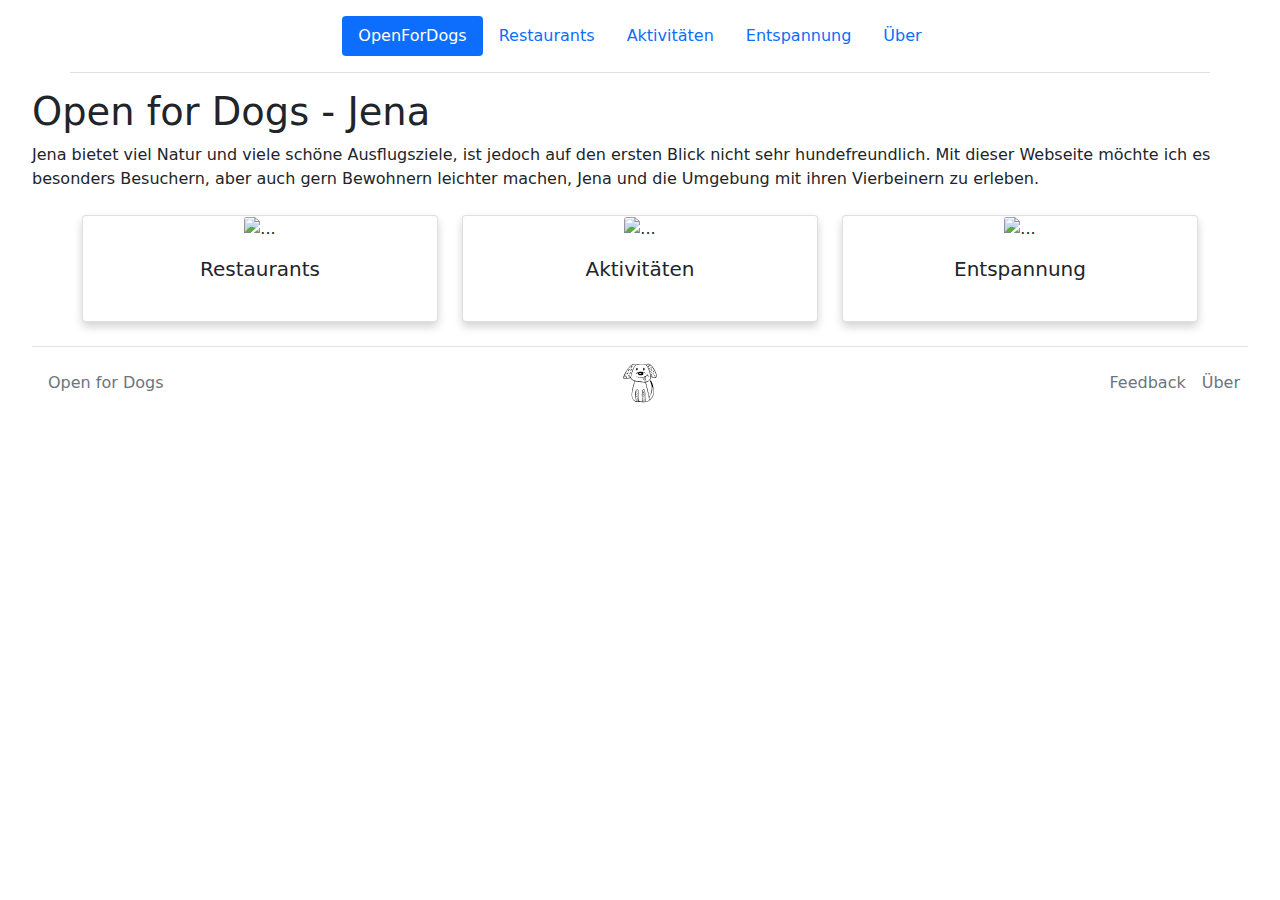
==== index.html @ 663bb523 "make cards simpler" ====
<!DOCTYPE html>
<html>
<head>
    <title>Open for Dogs - Jena</title>
    <meta name="description" content="Auflistung hundefreundlicher Restaurants in und um Jena.">
    <meta name="og:title" property="og:title" content="Open for Dogs - Jena- Auflistung hundefreundlicher Restaurants in und um Jena.">
    <meta name="robots" content="index, follow">
    <meta name="viewport" content="width=device-width, initial-scale=1.0">
    <link rel="stylesheet" href="./libs/bootstrap-5.0.2/css/bootstrap.css">
    <link rel="stylesheet" href="./style.css">
    <script type="text/javascript" src="./libs/jquery-3.6.0.min.js"></script>
    <script type="text/javascript" src="./libs/bootstrap-5.0.2/js/bootstrap.js"></script>
    <script type="text/javascript" src="./libs/tableExport/tableExport.min.js"></script>
    <script type="text/javascript" src="./js/main.js"></script>
</head>
<body>
<div id="header" class="container border-bottom">
    <header class="d-flex justify-content-center py-3">
        <ul class="nav nav-pills">
        <li class="nav-item"><a href="#" class="nav-link active" aria-current="page">OpenForDogs</a></li>
        <li class="nav-item"><a href="./restaurants.html" class="nav-link">Restaurants</a></li>
        <li class="nav-item"><a href="./empty.html" class="nav-link">Aktivitäten</a></li>
        <li class="nav-item"><a href="./empty.html" class="nav-link">Entspannung</a></li>
        <li class="nav-item"><a href="./about.html" class="nav-link">Über</a></li>
        </ul>
    </header>
</div>

<h1>Open for Dogs - Jena</h1>

<div id="welcomeText">
    Jena bietet viel Natur und viele schöne Ausflugsziele, ist jedoch auf den ersten Blick nicht sehr hundefreundlich. Mit dieser Webseite möchte ich es besonders Besuchern, aber auch gern Bewohnern leichter machen, Jena und die Umgebung mit ihren Vierbeinern zu erleben.     
</div><br>

<div id="welcomeCards" class="container">
    <div class="row">
        <div class="col-sm-4">
            <div class="card">
                <img src="https://images.unsplash.com/photo-1516755594799-4e41b3066883?crop=entropy&cs=tinysrgb&fm=jpg&ixlib=rb-1.2.1&q=60&raw_url=true&ixid=MnwxMjA3fDB8MHxzZWFyY2h8Nnx8ZG9nJTIwcmVzdGF1cmFudHxlbnwwfHwwfHw%3D&auto=format&fit=crop&w=900" class="card-img-top" alt="...">
                <div class="card-body">
                    <h5 class="card-title">Restaurants</h5>
                    <a href="./restaurants.html" class="stretched-link"></a>
                </div>
            </div>
        </div>
        <div class="col-sm-4">
            <div class="card">
                <img src="https://images.unsplash.com/photo-1624609602652-b8ca6234bace?crop=entropy&cs=tinysrgb&fm=jpg&ixlib=rb-1.2.1&q=80&raw_url=true&ixid=MnwxMjA3fDB8MHxwaG90by1wYWdlfHx8fGVufDB8fHx8&auto=format&fit=crop&w=2070" class="card-img-top" alt="...">
                <div class="card-body">
                    <h5 class="card-title">Aktivitäten</h5>
                    <a href="./empty.html" class="stretched-link"></a>
                </div>
            </div>
        </div>
        <div class="col-sm-4">
            <div class="card">
                <img src="https://images.unsplash.com/photo-1506868544459-9bb3a18fbc94?crop=entropy&cs=tinysrgb&fm=jpg&ixlib=rb-1.2.1&q=60&raw_url=true&ixid=MnwxMjA3fDB8MHxzZWFyY2h8MXx8ZG9nJTIwbWVhZG93fGVufDB8fDB8fA%3D%3D&auto=format&fit=crop&w=900" class="card-img-top" alt="...">
                <div class="card-body">
                    <h5 class="card-title">Entspannung</h5>
                    <a href="./empty.html" class="stretched-link"></a>
                </div>
            </div>
        </div>
    </div>
</div>

<footer class="d-flex flex-wrap justify-content-between align-items-center py-3 my-4 border-top bg-middle">
    <p class="col-md-4 mb-0 text-muted"><a href="./index.html" class="nav-link text-muted">Open for Dogs</a></p>

    <a href="/" class="col-md-4 d-flex align-items-center justify-content-center mb-3 mb-md-0 me-md-auto link-dark text-decoration-none">
        <img src="./media/dogDoodleDrawing.svg" class="img-responsive filter-white" style="width: 40px;" alt="Websitelogo">
    </a>

    <ul class="nav col-md-4 justify-content-end">
        <li class="nav-item"><a href="mailto:craven_mascots_0x@icloud.com" class="nav-link px-2 text-muted">Feedback</a></li>
        <li class="nav-item"><a href="./about.html" class="nav-link px-2 text-muted">Über</a></li>
    </ul>
</footer>

</body>
</html>
---- style.css ----
.ofd-theme-light {color:#000 !important; background-color:#f5f8fa !important}
.ofd-theme-dark {color:#fff !important; background-color:#2b4654 !important}
.ofd-theme-action {color:#fff !important; background-color:#2b4654 !important}

.ofd-theme {color:#fff !important; background-color:#578ca9 !important}
.ofd-text-theme {color:#578ca9 !important}
.ofd-border-theme {border-color:#578ca9 !important}

.ofd-hover-theme:hover {color:#fff !important; background-color:#578ca9 !important}
.ofd-hover-text-theme:hover {color:#578ca9 !important}
.ofd-hover-border-theme:hover {border-color:#578ca9 !important}

body{
  margin-left: 2rem;
  margin-right: 2rem;

}

#header{
  margin-bottom: 1rem;
}

filter-white{
  filter: invert(100%) sepia(100%) saturate(0%) hue-rotate(288deg) brightness(102%) contrast(102%);
}

h1{
  font-size: 3vw;
}

#content{
  font-size: 2vw;
}

table{
  font-size: 1.5vw;
}

.reminder{
  color: darkred;
}

.card{
  height: 100%;
  margin-left: auto;
  margin-right: auto;
  margin-bottom: 1rem;
  display: block;
  text-align: center;
  box-shadow: 0 5px 10px rgba(0,0,0,.12), 0 4px 8px rgba(0,0,0,.06);
}

.card:hover{
  transform: scale(1.05);
  box-shadow: 0 10px 20px rgba(0,0,0,.12), 0 4px 8px rgba(0,0,0,.06);
}

.cardLinkBtn{
  position: inherit;
  bottom: 0rem;
  box-shadow: 0 2px 2.5px rgba(0,0,0,.12), 0 4px 8px rgba(0,0,0,.06);
}
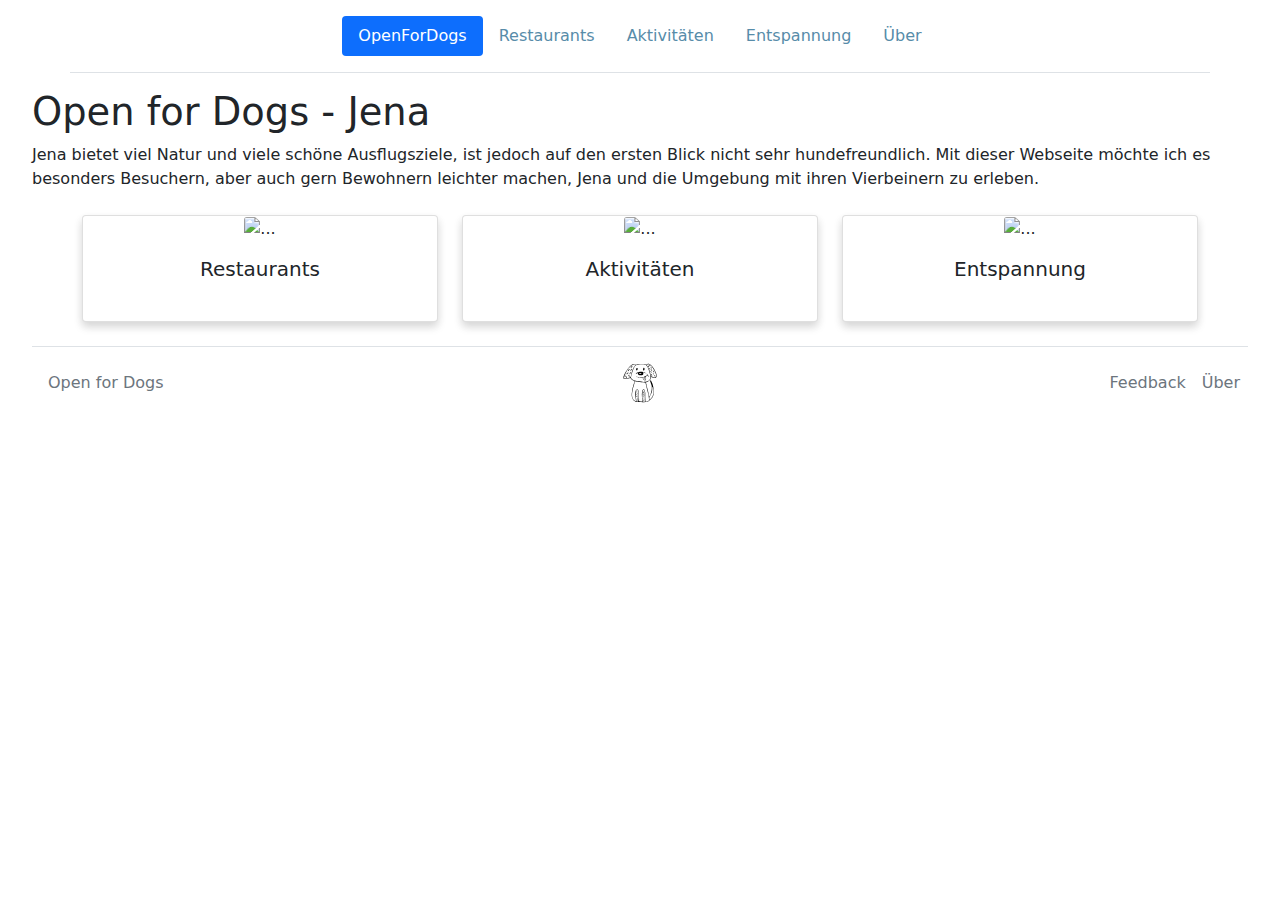
==== commit 1cf0d69d: "imporve performance" ====
--- a/index.html
+++ b/index.html
@@ -8,9 +8,7 @@
     <meta name="viewport" content="width=device-width, initial-scale=1.0">
     <link rel="stylesheet" href="./libs/bootstrap-5.0.2/css/bootstrap.css">
     <link rel="stylesheet" href="./style.css">
-    <script type="text/javascript" src="./libs/jquery-3.6.0.min.js"></script>
     <script type="text/javascript" src="./libs/bootstrap-5.0.2/js/bootstrap.js"></script>
-    <script type="text/javascript" src="./libs/tableExport/tableExport.min.js"></script>
     <script type="text/javascript" src="./js/main.js"></script>
 </head>
 <body>
@@ -19,7 +17,7 @@
         <ul class="nav nav-pills">
         <li class="nav-item"><a href="#" class="nav-link active" aria-current="page">OpenForDogs</a></li>
         <li class="nav-item"><a href="./restaurants.html" class="nav-link">Restaurants</a></li>
-        <li class="nav-item"><a href="./empty.html" class="nav-link">Aktivitäten</a></li>
+        <li class="nav-item"><a href="./activity.html" class="nav-link">Aktivitäten</a></li>
         <li class="nav-item"><a href="./empty.html" class="nav-link">Entspannung</a></li>
         <li class="nav-item"><a href="./about.html" class="nav-link">Über</a></li>
         </ul>
@@ -36,7 +34,7 @@
     <div class="row">
         <div class="col-sm-4">
             <div class="card">
-                <img src="https://images.unsplash.com/photo-1516755594799-4e41b3066883?crop=entropy&cs=tinysrgb&fm=jpg&ixlib=rb-1.2.1&q=60&raw_url=true&ixid=MnwxMjA3fDB8MHxzZWFyY2h8Nnx8ZG9nJTIwcmVzdGF1cmFudHxlbnwwfHwwfHw%3D&auto=format&fit=crop&w=900" class="card-img-top" alt="...">
+                <img src="https://images.unsplash.com/photo-1516755594799-4e41b3066883?crop=entropy&cs=tinysrgb&fm=jpg&ixlib=rb-1.2.1&q=60&raw_url=true&ixid=MnwxMjA3fDB8MHxzZWFyY2h8Nnx8ZG9nJTIwcmVzdGF1cmFudHxlbnwwfHwwfHw%3D&auto=format&fit=crop&w=450" class="card-img-top" alt="...">
                 <div class="card-body">
                     <h5 class="card-title">Restaurants</h5>
                     <a href="./restaurants.html" class="stretched-link"></a>
@@ -45,16 +43,16 @@
         </div>
         <div class="col-sm-4">
             <div class="card">
-                <img src="https://images.unsplash.com/photo-1624609602652-b8ca6234bace?crop=entropy&cs=tinysrgb&fm=jpg&ixlib=rb-1.2.1&q=80&raw_url=true&ixid=MnwxMjA3fDB8MHxwaG90by1wYWdlfHx8fGVufDB8fHx8&auto=format&fit=crop&w=2070" class="card-img-top" alt="...">
+                <img src="https://images.unsplash.com/photo-1624609602652-b8ca6234bace?crop=entropy&cs=tinysrgb&fm=jpg&ixlib=rb-1.2.1&q=80&raw_url=true&ixid=MnwxMjA3fDB8MHxwaG90by1wYWdlfHx8fGVufDB8fHx8&auto=format&fit=crop&w=450" class="card-img-top" alt="...">
                 <div class="card-body">
                     <h5 class="card-title">Aktivitäten</h5>
-                    <a href="./empty.html" class="stretched-link"></a>
+                    <a href="./activity.html" class="stretched-link"></a>
                 </div>
             </div>
         </div>
         <div class="col-sm-4">
             <div class="card">
-                <img src="https://images.unsplash.com/photo-1506868544459-9bb3a18fbc94?crop=entropy&cs=tinysrgb&fm=jpg&ixlib=rb-1.2.1&q=60&raw_url=true&ixid=MnwxMjA3fDB8MHxzZWFyY2h8MXx8ZG9nJTIwbWVhZG93fGVufDB8fDB8fA%3D%3D&auto=format&fit=crop&w=900" class="card-img-top" alt="...">
+                <img src="https://images.unsplash.com/photo-1506868544459-9bb3a18fbc94?crop=entropy&cs=tinysrgb&fm=jpg&ixlib=rb-1.2.1&q=60&raw_url=true&ixid=MnwxMjA3fDB8MHxzZWFyY2h8MXx8ZG9nJTIwbWVhZG93fGVufDB8fDB8fA%3D%3D&auto=format&fit=crop&w=450" class="card-img-top" alt="...">
                 <div class="card-body">
                     <h5 class="card-title">Entspannung</h5>
                     <a href="./empty.html" class="stretched-link"></a>
--- a/style.css
+++ b/style.css
@@ -19,6 +19,11 @@
 #header{
   margin-bottom: 1rem;
 }
+
+a:link { text-decoration: none; color: #578ca9;}
+a:visited { text-decoration: none; color: #578ca9;}
+a:hover { text-decoration: none; color: #578ca9;}
+a:active { text-decoration: none; color: #578ca9;}
 
 filter-white{
   filter: invert(100%) sepia(100%) saturate(0%) hue-rotate(288deg) brightness(102%) contrast(102%);
@@ -61,3 +66,12 @@
   box-shadow: 0 2px 2.5px rgba(0,0,0,.12), 0 4px 8px rgba(0,0,0,.06);
 }
 
+.slider-image.card-left-image{
+  object-fit: none;
+  object-position: center;
+  max-height: 15rem;
+}
+
+.card-text.row{
+  margin-bottom: 0.2rem;
+}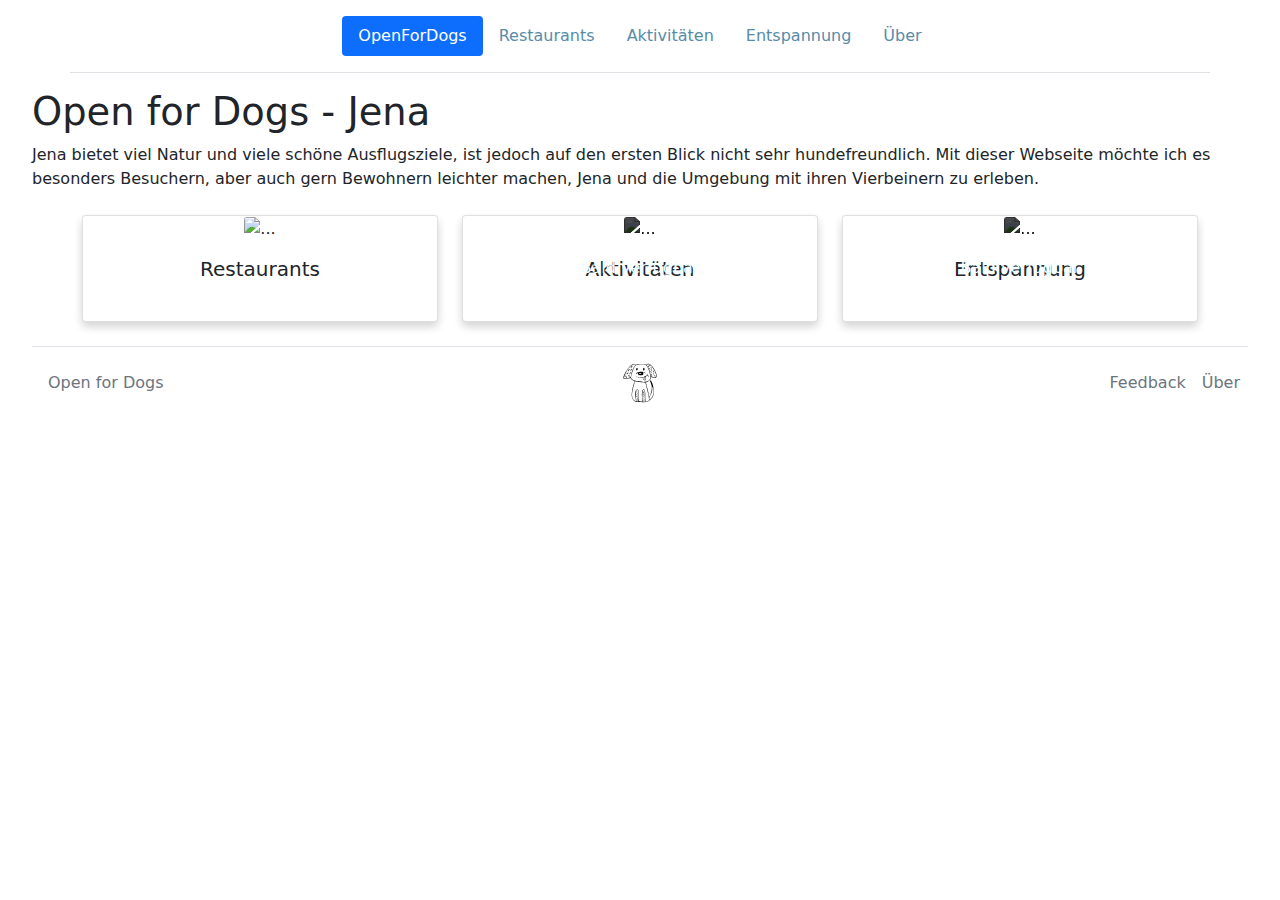
==== commit 3540154c: "add overlay to empty image links" ====
--- a/index.html
+++ b/index.html
@@ -9,7 +9,6 @@
     <link rel="stylesheet" href="./libs/bootstrap-5.0.2/css/bootstrap.css">
     <link rel="stylesheet" href="./style.css">
     <script type="text/javascript" src="./libs/bootstrap-5.0.2/js/bootstrap.js"></script>
-    <script type="text/javascript" src="./js/main.js"></script>
 </head>
 <body>
 <div id="header" class="container border-bottom">
@@ -43,16 +42,22 @@
         </div>
         <div class="col-sm-4">
             <div class="card">
-                <img src="https://images.unsplash.com/photo-1624609602652-b8ca6234bace?crop=entropy&cs=tinysrgb&fm=jpg&ixlib=rb-1.2.1&q=80&raw_url=true&ixid=MnwxMjA3fDB8MHxwaG90by1wYWdlfHx8fGVufDB8fHx8&auto=format&fit=crop&w=450" class="card-img-top" alt="...">
+                <div>
+                    <img src="https://images.unsplash.com/photo-1624609602652-b8ca6234bace?crop=entropy&cs=tinysrgb&fm=jpg&ixlib=rb-1.2.1&q=80&raw_url=true&ixid=MnwxMjA3fDB8MHxwaG90by1wYWdlfHx8fGVufDB8fHx8&auto=format&fit=crop&w=450" class="card-img-top empty-image-link" alt="...">
+                    <div class="centered-text">Bald verfügbar</div>
+                </div>
                 <div class="card-body">
                     <h5 class="card-title">Aktivitäten</h5>
-                    <a href="./activity.html" class="stretched-link"></a>
+                    <a href="./empty.html" class="stretched-link"></a>
                 </div>
             </div>
         </div>
         <div class="col-sm-4">
             <div class="card">
-                <img src="https://images.unsplash.com/photo-1506868544459-9bb3a18fbc94?crop=entropy&cs=tinysrgb&fm=jpg&ixlib=rb-1.2.1&q=60&raw_url=true&ixid=MnwxMjA3fDB8MHxzZWFyY2h8MXx8ZG9nJTIwbWVhZG93fGVufDB8fDB8fA%3D%3D&auto=format&fit=crop&w=450" class="card-img-top" alt="...">
+                <div>
+                    <img src="https://images.unsplash.com/photo-1506868544459-9bb3a18fbc94?crop=entropy&cs=tinysrgb&fm=jpg&ixlib=rb-1.2.1&q=60&raw_url=true&ixid=MnwxMjA3fDB8MHxzZWFyY2h8MXx8ZG9nJTIwbWVhZG93fGVufDB8fDB8fA%3D%3D&auto=format&fit=crop&w=450" class="card-img-top empty-image-link" alt="...">
+                    <div class="centered-text">Bald verfügbar</div>
+                </div>
                 <div class="card-body">
                     <h5 class="card-title">Entspannung</h5>
                     <a href="./empty.html" class="stretched-link"></a>
--- a/style.css
+++ b/style.css
@@ -74,4 +74,17 @@
 
 .card-text.row{
   margin-bottom: 0.2rem;
+}
+
+.empty-image-link{
+  filter: brightness(30%);
+}
+
+/* Centered text */
+.centered-text {
+  position: absolute;
+  top: 50%;
+  left: 50%;
+  transform: translate(-50%, -50%);
+  color: azure;
 }